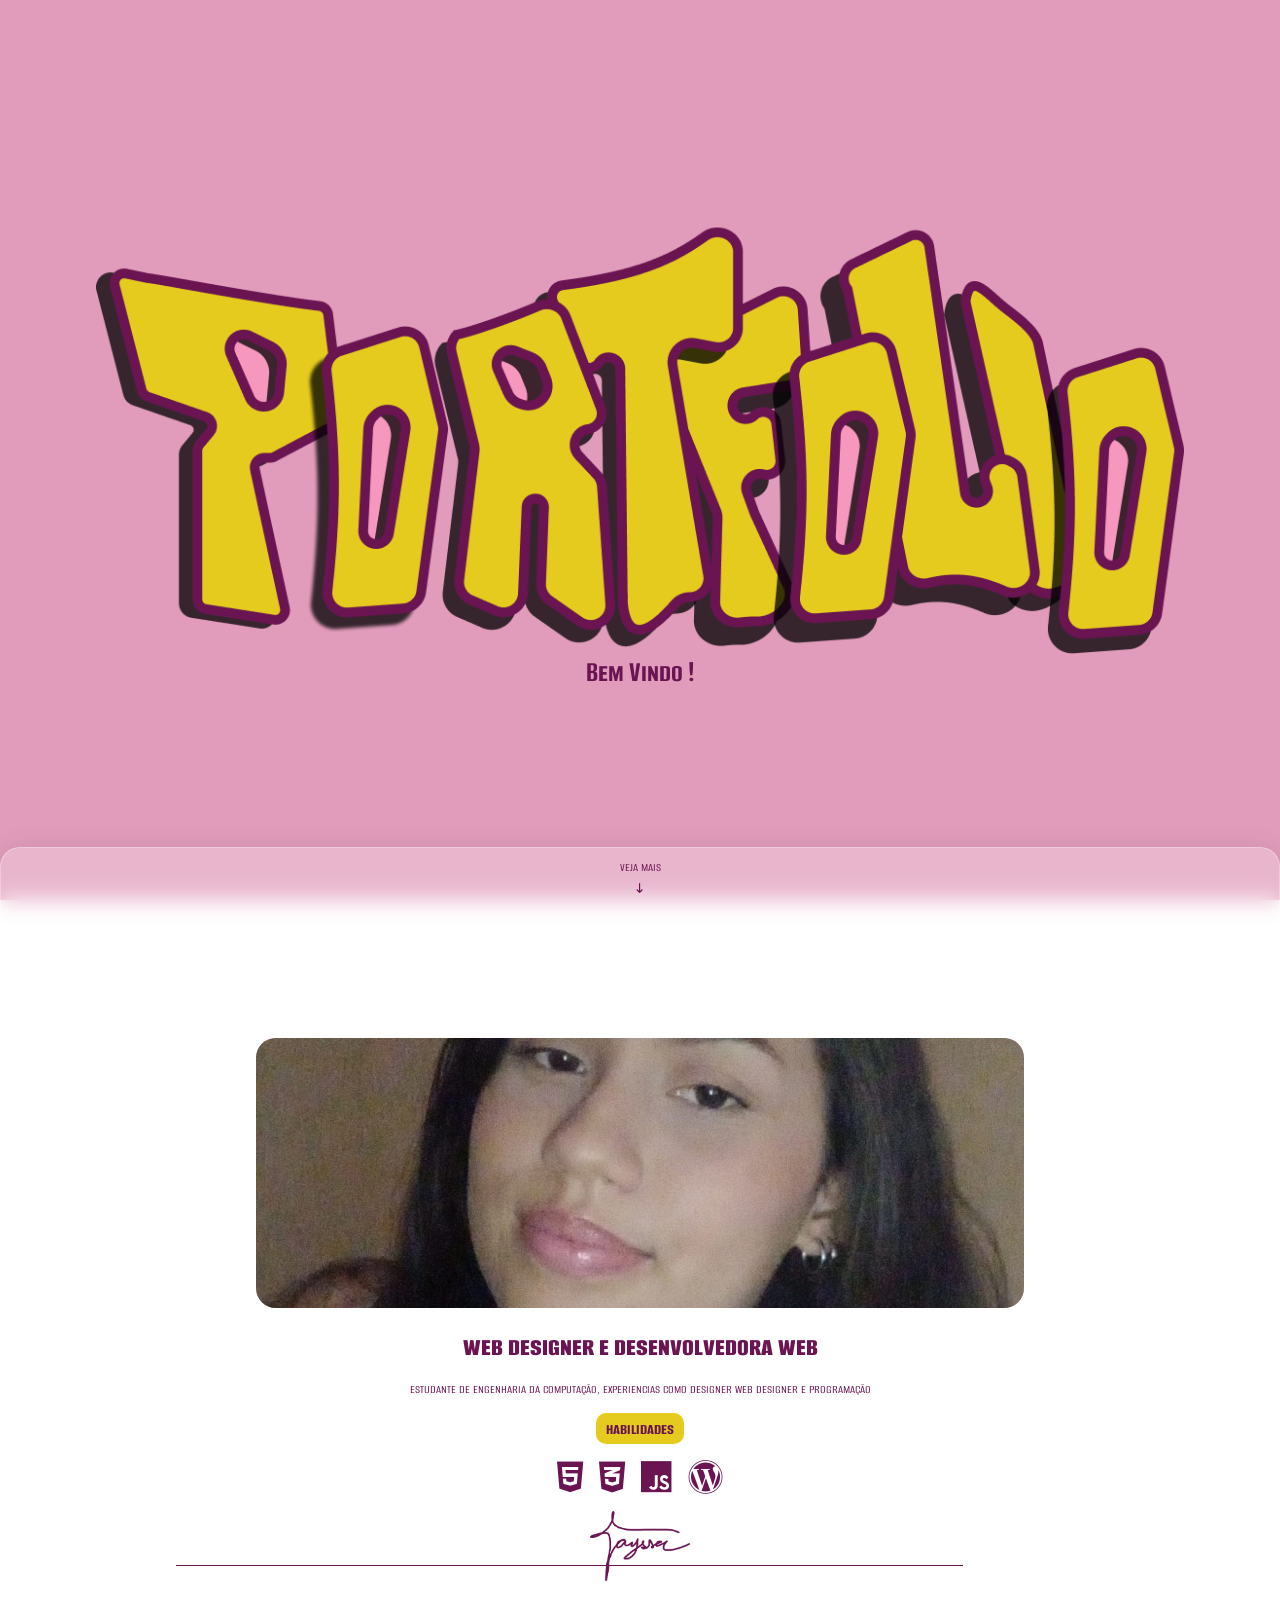
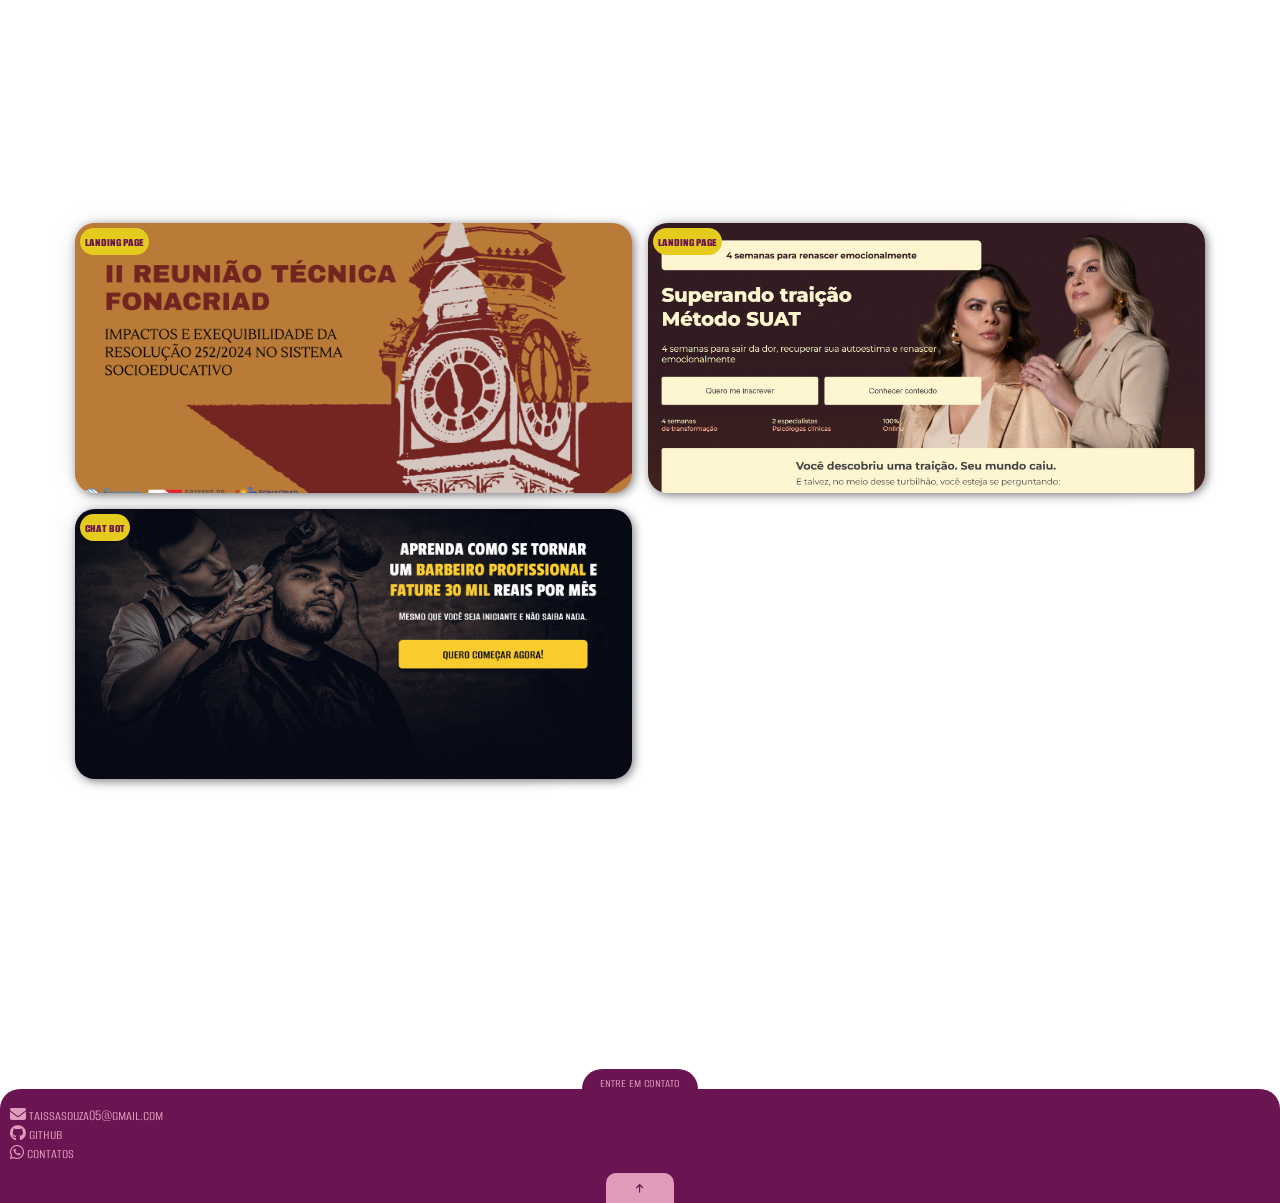
==== index.html @ 64b0a8cf "adicionei todo o código a pasta : portfolio-page tive problemas com o outro repositório, onde inicie" ====
<!DOCTYPE html>
<html lang="pt-br">

<head>
  <meta charset="UTF-8">
  <meta name="viewport" content="width=device-width, initial-scale=1.0">
  <title>Tayssa Portfolio</title>
  <link rel="preconnect" href="https://fonts.googleapis.com">
 <link rel="stylesheet" href="https://cdnjs.cloudflare.com/ajax/libs/font-awesome/6.7.2/css/all.min.css">
<link rel="preconnect" href="https://fonts.gstatic.com" crossorigin>
<link href="https://fonts.googleapis.com/css2?family=Alumni+Sans+SC:ital,wght@0,100..900;1,100..900&display=swap" rel="stylesheet">
  <link rel="stylesheet" href="css/style.css">
</head>

<body>
  <section id="heroSection">
    <div class="containerLetters">
      <img src="img/Component 15.png" alt="">
    
    </div>
    <h1>Bem Vindo !</h1>

  </section>
  <main>
    <div class="vejaMais-btn">
    <p>veja mais</p>
     <i class="fa-solid fa-arrow-down-long"></i>
    </div>
  <section id="aboutMe">
    <div class="card" >
      <div class="container-perfil">
        <div class="cracha-img">
          <img src="img/perfil.jpeg" alt="">
        </div>
      </div>

      <div class="descricao">
        <h3>web designer e desenvolvedora web</h3>
        <p>estudante de engenharia da computação, experiencias como designer web designer e programação</p>
        <h4>habilidades</h4>
        <div class="habilidades">
         <i class="fa-brands fa-html5"></i>
         <i class="fa-brands fa-css3-alt"></i>
         <i class="fa-brands fa-js"></i>
         <i class="fa-brands fa-wordpress"></i>

      </div>

      <div class="name">
        <img src="img/rubrica-wine-ver.png" alt="" style="width: 100px;">
          <div class="line"></div>
        </div>
      </div>
    </div>

  </section>
  <section id="projects">
    <div class="containerProjects">
      


    </div>

  </section>
  </main>
  <footer>
    <div class="contatos">
      <p>entre em contato</p>
    </div>
   
    <ul>
      <li> <i class="fa-solid fa-envelope"></i> taissasouza05@gmail.com</li>
      <li><i class="fa-brands fa-github"></i> github</li>
      <li><i class="fa-brands fa-whatsapp"></i> contatos</li>
    </ul>
   <div class="voltar">
    <i class="fa-solid fa-arrow-up"></i>
    
   </div>
  </footer>
 <script src="js/script.js"></script>
</body>

</html>
---- css/style.css ----
:root {
    /* cores */
    --backgroud-color: #23031A;
    --color-white: #D9D9D9;
    --color-pink: #E19CBB;
    --color-wine: #6A1452;
    --color-yellow: #E5CB1D;
    /* fonts */
    --font:Alumni Sans SC, sans-serif;
    /* font size */
    --title-cracha:30px;
    --titulos:18px;
    --text:14px;

    /* transition */
    --transition-: height .1s;

}

* {
    margin: 0;
    padding: 0;
}

body {
    font-family: Alumni Sans SC, sans-serif;
    font-optical-sizing: auto;
    font-style: normal;

}

h1 {
    color: var(--color-wine);
     font-size: var(--title-cracha);
    font-family: "Alumni Sans SC", sans-serif;
}
p{
    font-size: var(--text);
}
main {
    margin-top: -53px;
    height:auto;
    border-radius: 20px 20px 0 0;
    position: relative;
    z-index: 2;
    display: grid;
    justify-content: center;
    background: rgba(255, 255, 255, 0.26);
box-shadow: 0 4px 30px rgba(0, 0, 0, 0.1);
backdrop-filter: blur(11.2px);
-webkit-backdrop-filter: blur(11.2px);
border: 1px solid rgba(255, 255, 255, 0.3);
}


.vejaMais-btn {
    text-align: center;
    color: var(--color-wine);
    padding: 10px;
    text-decoration: none;
    background-color: transparent;
    border: none;
    display: grid;
    justify-content: center;
    text-align: center;
    gap: 0.5rem;

}

.vejaMais-btn i {
    font-size: 10px;
    animation: moverCard 1.5s ease-in-out infinite;

}

#heroSection {
    display: flex;
    flex-direction: column;
    align-items: center;
    justify-content: center;
    background-color: var(--color-pink);
    position: sticky;
    top: 0;
    z-index: 1;

    height: 100vh;
}

.containerLetters {
    display: flex;

}

.containerLetters img {
    width: 85vw;
}

.containerLetters img:hover {
    transform: scale(1.2);
    transition: .3s;
}

/* About me */
#aboutMe {
    align-items: center;
    display: grid;
    justify-content: center;
    position: relative;
    height: 100vh;
}

.card {
    position: relative;
    width: 80vw;
    min-height: 70vh;
    border-radius: 20px;
    margin: 0 auto;
    padding: 20px 10px;
    animation: moverCard 1.5s ease-in-out infinite;
    z-index: 3;
    background: rgba(255, 255, 255, 0.04);
    backdrop-filter: blur(3.2px);
    -webkit-backdrop-filter: blur(3.2px);

}

.cracha-img {
    width: 60vw;
    height: 30vh;
    background-color: var(--color-pink);
    margin: auto;
    border-radius: 20px;
}

.cracha-img img {
    width: 100%;
    height: 100%;
    object-fit: cover;
    border-radius: 20px;
}

.descricao {
    text-align: center;
    display: grid;
    gap: 1rem;
    padding: 20px;
}

.descricao h3
 {
    font-size: var(--title-cracha);
    color: var(--color-wine);
    font-weight: 800;
    
}
h4{
    background-color: var(--color-yellow);
    width: max-content;
    padding: 5px 10px;
    margin: 0 auto;
    color: var(--color-wine);
    border-radius: 10px;
    font-size: var(--titulos);

}

.descricao p {
    color: var(--color-wine);
}
.name{
    position: relative;
}
.line {
    margin: 0 auto;
    width: 80%;
    height: 1px;
    background-color: var(--color-wine);
    position: absolute;
    left: 28px;
    bottom: 20px;
}

.habilidades {
    display: flex;
    align-items: center;
    justify-content: center;
    gap: 1rem;
    

}

.habilidades i {
    font-size: 35px;
    color: var(--color-wine);


}

.habilidades i:hover {
    transform: scale(1.3);
    color: var(--color-pink);
    transition: .3s;
}

@keyframes moverCard {
    0% {
        transform: translateY(-5px);
    }

    50% {
        transform: translateY(5px);
    }

    100% {
        transform: translateY(-5px);
    }
}

/* card projects */
#projects{
    height:100vh;
}
.banner,
.descriptionProj {
    width: 35vw;
    height: 25vh;
    border-radius: 20px;

}


.banner {
    background-color: var(--color-pink);
    position: relative;
    z-index: 2;
    min-width: 43.5vw;
    height: 30vh;
    box-shadow: 2px 2px 10px rgba(0, 0, 0, 0.5);

}

.banner img {
    width: 100%;
    height: 100%;
    object-fit: cover;
    border-radius: 20px;

}

.category {
    background-color: var(--color-yellow);
    color: var(--color-wine);
    padding: .3rem;
    border-radius: 30px;
    text-align: center;
    position: absolute;
    top: 5px;
    left: 5px;
}

.category p {
    font-weight: 800;
}

.card-project {
    position: relative;
    border-radius: 40px;
    width: auto;
    margin: 0 auto;
    grid-row: span 1;

}


.descriptionProj {
    display: grid;
    gap: 2rem;
    position: absolute;
    overflow: hidden;
    z-index: 1;
    top: 0;
    background: transparent;
    transition: var(--transition-);
    padding: 1rem;
    color: var(--color-wine);
    border: 1px solid var(--color-pink);
    background: rgba(255, 255, 255, 0.04);
    border-radius: 20px;
    box-shadow: 0 4px 30px rgba(0, 0, 0, 0.1);
    backdrop-filter: blur(4.2px);
    -webkit-backdrop-filter: blur(4.2px);

}



.containerProjects {
    min-height: 70vh;
    display: grid;
    grid-template-columns: repeat(2, 1fr);
    grid-auto-rows: 30vh;
    gap: 1rem 1rem;
    justify-content: center;
    padding: 20px 0;
}

.text button {
    padding: 3px 15px;
    border-radius: 10px;
    border: none;
    background-color: var(--color-yellow);
    color: var(--color-wine);
    box-shadow: 0px 3px var(--color-wine);

}

.text p {
    max-height: 12vh;
    overflow-y: auto;
    margin: 10px 0;
}
.top{
    min-height: 25vh;
}
.margin {
    display: none;
    gap: 1rem;

}

.tecnologies {
    display: flex;
    gap: 0.5rem;
}

.tech {
    font-size: 10px;
    padding: 3px;
    border-radius: 5px;
    font-weight: 700;
    color:black
    ;

}

footer{
    background-color: var(--color-wine);
    position: absolute;
    height: auto;
    width: 100%;
    z-index: 3;
    border-radius: 20px 20px 0 0;
    margin-top: -15px;
}
.contatos{
    margin: 0 auto;
    text-align: center;
    color: var(--color-pink);
    background-color: var(--color-wine);
    padding: 5px 18px;
    margin-top: -20px;
    border-radius: 20px 20px 0 0;
    width: max-content;
}
footer ul{
    padding: 10px;
    color: var(--color-pink);
    

}
.voltar{
    text-align: center;
    color: #E19CBB;
    background-color: var(--color-pink);
    color: var(--color-wine);
    width: max-content;
    margin: 0 auto;
    padding: 5px 10px;
    border-radius: 10px 10px 0 0 ;
}
.voltar:hover{
    background-color: var(--color-yellow);
}
.voltar i{
    font-size: 10px;
    padding: 5px 20px;
}
/* 480px // Extra small screen
768px // Small screen
992px // Medium screen
1200px // Large screen
1600px // Extra Large screen
1900px // Extra Large screen */

@media(max-width:480px){
    main{
        margin-top: -55px;
    }
    .descriptionProj{
        gap: 2rem;
    }
    .descricao{
        gap: 1.5rem;
    }

}
@media(max-width:768px){
    .banner{
        width: 40vw;
    }
    .descriptionProj{
      
    }
}
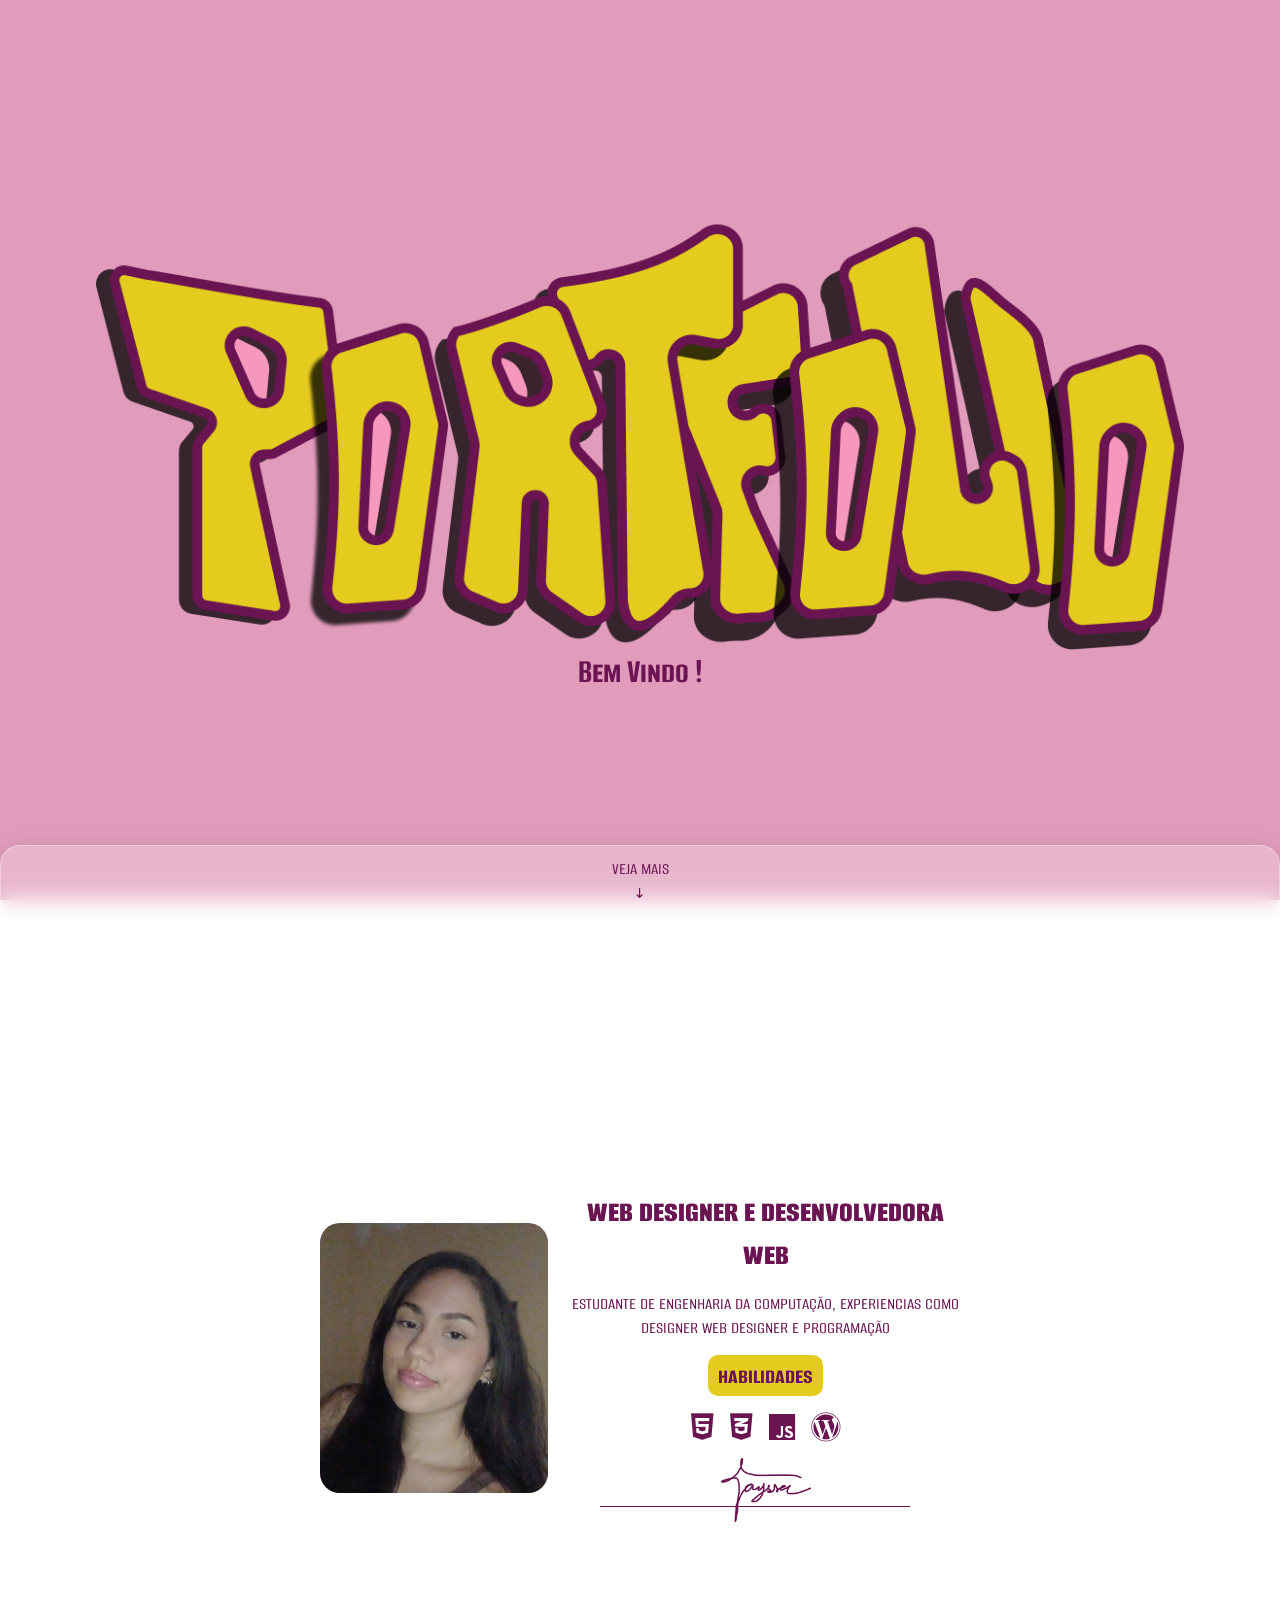
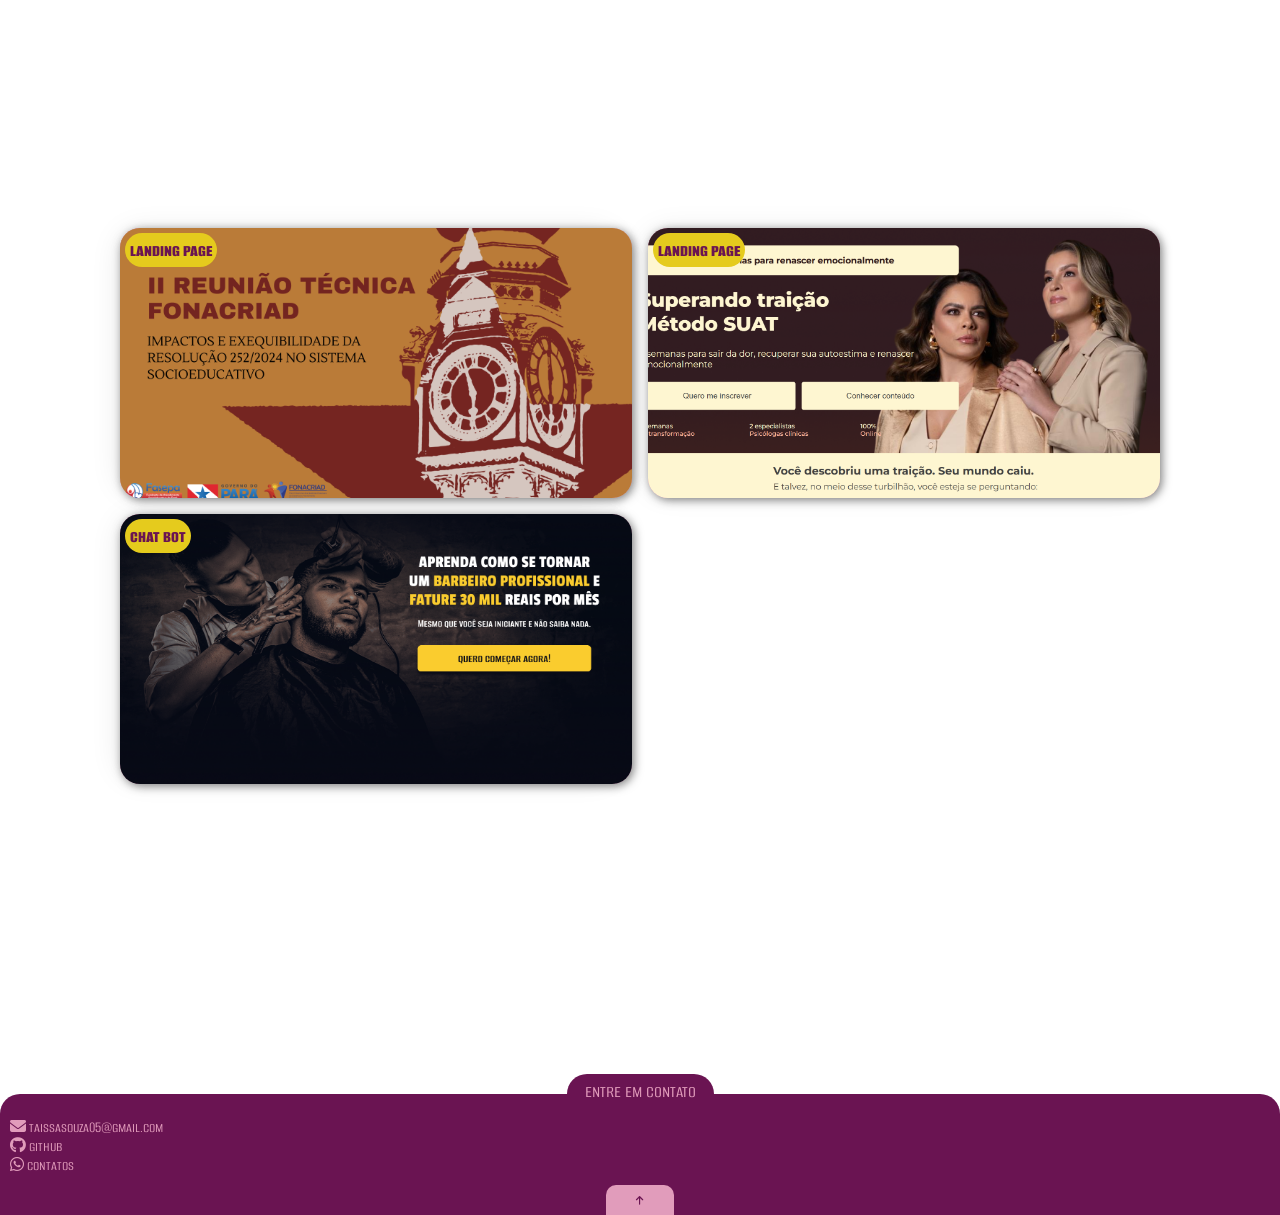
==== commit 9af5a9bd: "adicionei o media queries" ====
--- a/index.html
+++ b/index.html
@@ -47,7 +47,7 @@
       </div>
 
       <div class="name">
-        <img src="img/rubrica-wine-ver.png" alt="" style="width: 100px;">
+        <img src="img/rubrica-wine-ver.png" alt="" >
           <div class="line"></div>
         </div>
       </div>
--- a/css/style.css
+++ b/css/style.css
@@ -34,6 +34,19 @@
      font-size: var(--title-cracha);
     font-family: "Alumni Sans SC", sans-serif;
 }
+h4{
+    background-color: var(--color-yellow);
+    width: max-content;
+    padding: 5px 10px;
+    margin: 0 auto;
+    color: var(--color-wine);
+    border-radius: 10px;
+    font-size: var(--titulos);
+
+}
+h3{
+    font-size: var(--titulos);
+}
 p{
     font-size: var(--text);
 }
@@ -110,6 +123,8 @@
 }
 
 .card {
+    display: flex;
+    flex-direction:column;
     position: relative;
     width: 80vw;
     min-height: 70vh;
@@ -142,6 +157,7 @@
 .descricao {
     text-align: center;
     display: grid;
+    justify-content: center;
     gap: 1rem;
     padding: 20px;
 }
@@ -153,16 +169,7 @@
     font-weight: 800;
     
 }
-h4{
-    background-color: var(--color-yellow);
-    width: max-content;
-    padding: 5px 10px;
-    margin: 0 auto;
-    color: var(--color-wine);
-    border-radius: 10px;
-    font-size: var(--titulos);
-
-}
+
 
 .descricao p {
     color: var(--color-wine);
@@ -245,6 +252,9 @@
     object-fit: cover;
     border-radius: 20px;
 
+}
+.name img{
+        width: 90px;
 }
 
 .category {
@@ -338,8 +348,9 @@
     padding: 3px;
     border-radius: 5px;
     font-weight: 700;
-    color:black
-    ;
+    color:black;
+    height: max-content;
+    align-items: center;
 
 }
 
@@ -392,23 +403,129 @@
 1600px // Extra Large screen
 1900px // Extra Large screen */
 
-@media(max-width:480px){
-    main{
-        margin-top: -55px;
-    }
-    .descriptionProj{
-        gap: 2rem;
-    }
+@media (min-width: 1200px) {
+    :root{
+        --title-cracha:48px;
+        --titulos:26px;
+        --text:20px;
+    }
+     .banner{
+        min-width: 35vw;
+    } 
     .descricao{
         gap: 1.5rem;
     }
-
-}
-@media(max-width:768px){
+    .habilidades i{
+        font-size: 50px;
+    }
+     .descriptionProj{
+        gap:3rem;
+        width: 90%;
+        gap:5rem;
+    }
+    .card{
+        width: 85%;
+    }
+    .cracha-img{
+        width: 60%;
+        height: 35vh;
+    }
+
+
+}
+
+
+@media(min-width: 992px) { 
+    :root{
+        --title-cracha:42px;
+        --titulos:24px;
+        --text:19px;
+    }
+   
+    .cracha-img{
+        width: 60%;
+        height: 35vh;
+    }
+     .banner{
+        min-width: 35vw;
+    }
+     .descriptionProj{
+
+        width: 88%;
+    }
+
+}
+
+@media (min-width:768px){
+    :root{
+        --title-cracha:35px;
+        --titulos:25px;
+        --text:20px;
+    }
+    main{
+        margin-top:-62px;
+    }
+
+     .descriptionProj{
+        gap:3.5rem;
+        width: 90%;
+    
+    }
+     .card{
+        flex-direction: row;
+        min-height: max-content;
+        gap: 1.5rem;
+        justify-content: center;
+        align-items: center;
+        
+    }
+    .name img{
+        width: 50px;
+
+    }
+    .cracha-img{
+       width: 100%;
+        height: 30vh;
+        margin: 0;
+
+    }
+    .habilidades i{
+        font-size: 45px;
+    }
+    .descricao{
+        gap: 1.5rem;
+        width: 50%;
+
+        padding: 0;
+        
+       
+    }
     .banner{
-        width: 40vw;
-    }
-    .descriptionProj{
-      
-    }
-}+        min-width: 37vw;
+    }
+    .name img{
+        width: 90px;
+    }
+
+}
+
+
+@media (min-width:480px){
+    
+    .habilidades i{
+        font-size: 30px;
+    }
+    main{
+        margin-top:-55px;
+    }
+    .banner{
+        min-width: 40vw;
+        
+    }
+
+    .descricao{
+        gap:1rem;
+    }
+
+}
+
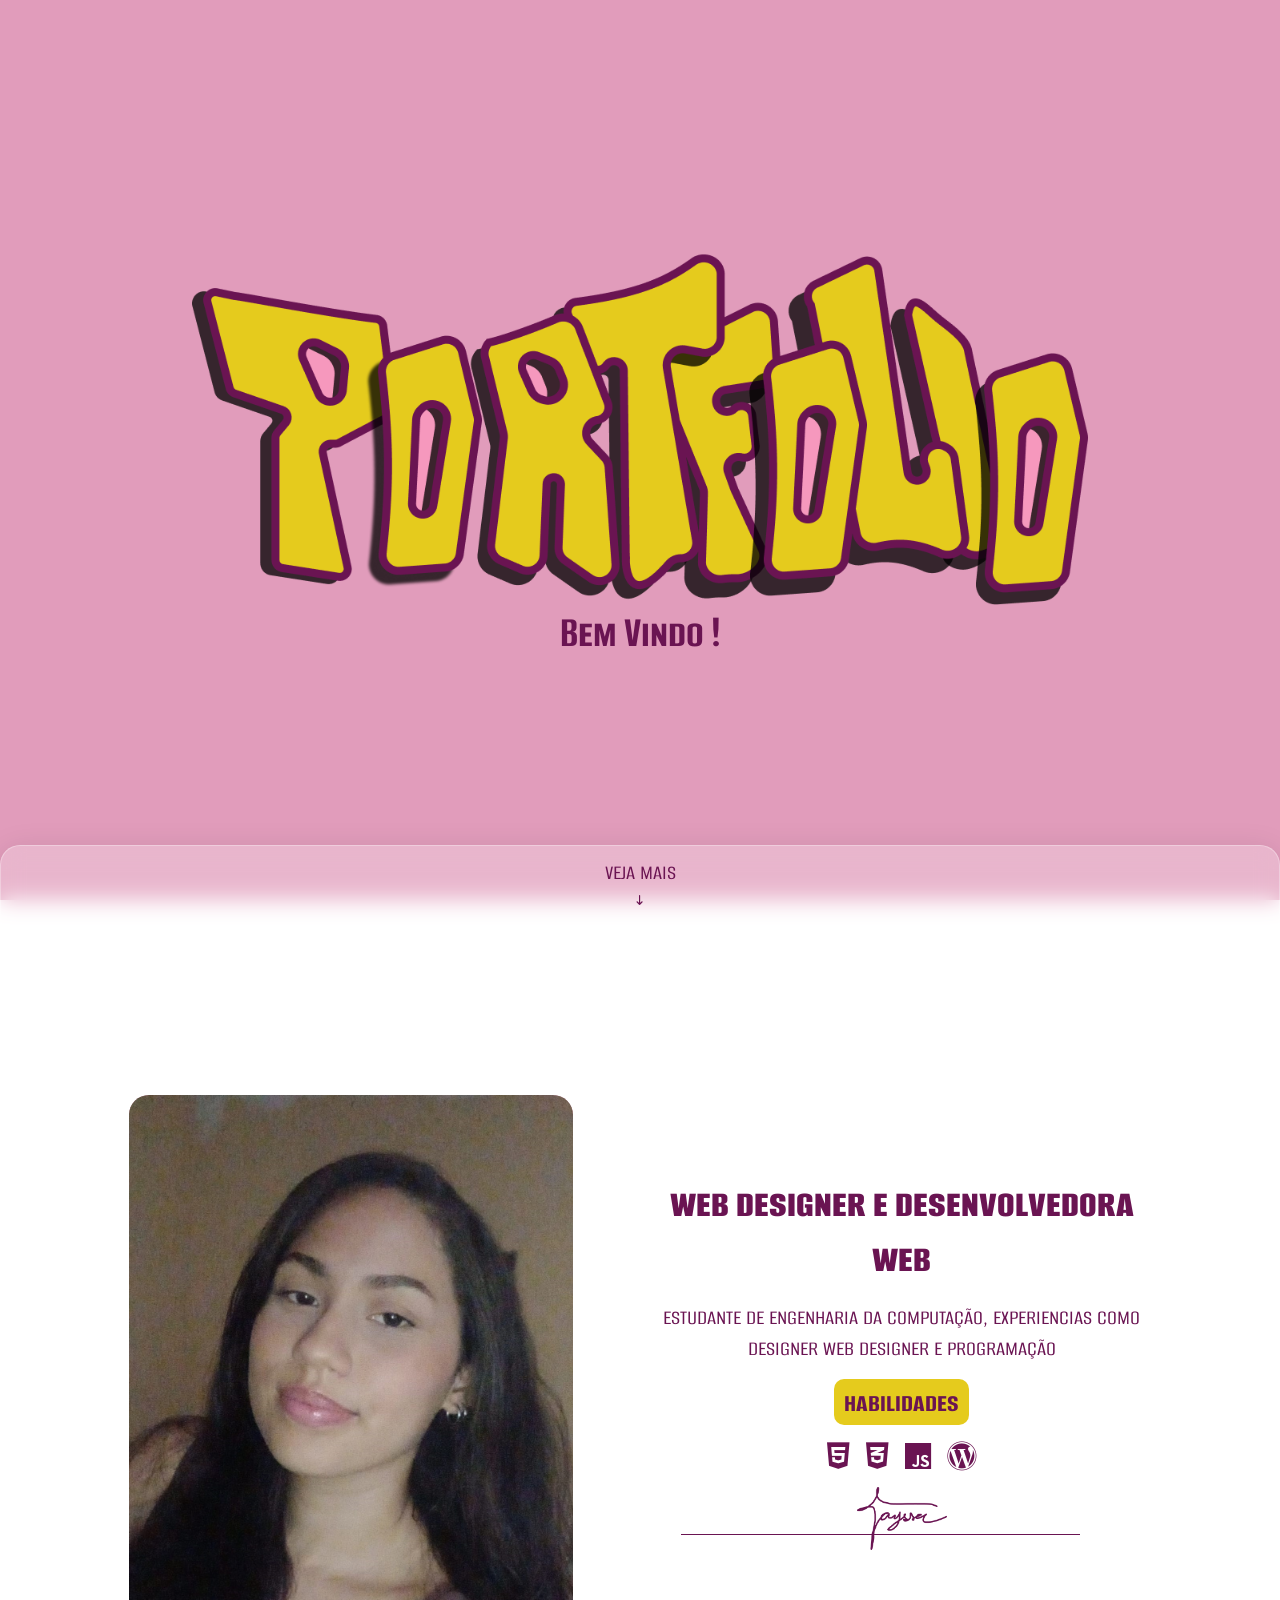
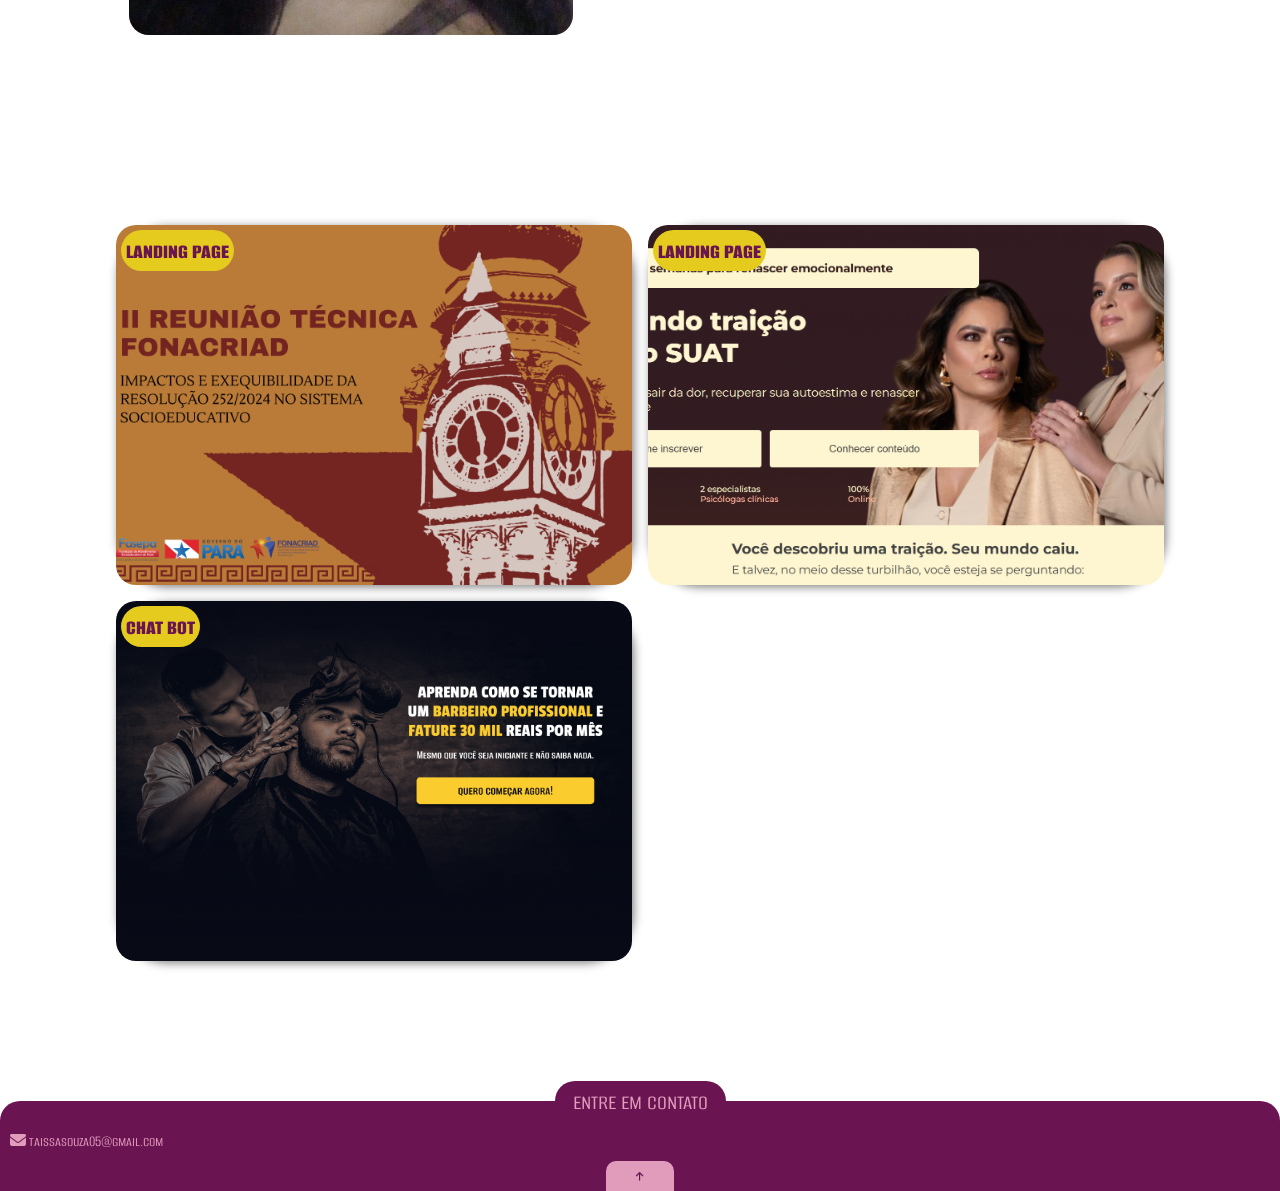
==== commit 00a56163: "pequenos ajustes" ====
--- a/index.html
+++ b/index.html
@@ -70,8 +70,7 @@
    
     <ul>
       <li> <i class="fa-solid fa-envelope"></i> taissasouza05@gmail.com</li>
-      <li><i class="fa-brands fa-github"></i> github</li>
-      <li><i class="fa-brands fa-whatsapp"></i> contatos</li>
+      
     </ul>
    <div class="voltar">
     <i class="fa-solid fa-arrow-up"></i>
--- a/css/style.css
+++ b/css/style.css
@@ -6,14 +6,14 @@
     --color-wine: #6A1452;
     --color-yellow: #E5CB1D;
     /* fonts */
-    --font:Alumni Sans SC, sans-serif;
+    --font: Alumni Sans SC, sans-serif;
     /* font size */
-    --title-cracha:30px;
-    --titulos:18px;
-    --text:14px;
+    --title-cracha: 30px;
+    --titulos: 18px;
+    --text: 14px;
 
     /* transition */
-    --transition-: height .1s;
+    --transition-: height 2s;
 
 }
 
@@ -31,10 +31,11 @@
 
 h1 {
     color: var(--color-wine);
-     font-size: var(--title-cracha);
+    font-size: var(--title-cracha);
     font-family: "Alumni Sans SC", sans-serif;
 }
-h4{
+
+h4 {
     background-color: var(--color-yellow);
     width: max-content;
     padding: 5px 10px;
@@ -44,25 +45,28 @@
     font-size: var(--titulos);
 
 }
-h3{
+
+h3 {
     font-size: var(--titulos);
 }
-p{
+
+p {
     font-size: var(--text);
 }
+
 main {
     margin-top: -53px;
-    height:auto;
+    height: auto;
     border-radius: 20px 20px 0 0;
     position: relative;
     z-index: 2;
     display: grid;
     justify-content: center;
     background: rgba(255, 255, 255, 0.26);
-box-shadow: 0 4px 30px rgba(0, 0, 0, 0.1);
-backdrop-filter: blur(11.2px);
--webkit-backdrop-filter: blur(11.2px);
-border: 1px solid rgba(255, 255, 255, 0.3);
+    box-shadow: 0 4px 30px rgba(0, 0, 0, 0.1);
+    backdrop-filter: blur(11.2px);
+    -webkit-backdrop-filter: blur(11.2px);
+    border: 1px solid rgba(255, 255, 255, 0.3);
 }
 
 
@@ -82,7 +86,7 @@
 
 .vejaMais-btn i {
     font-size: 10px;
-    animation: moverCard 1.5s ease-in-out infinite;
+    animation: moverCard 1s ease-in-out infinite;
 
 }
 
@@ -124,10 +128,11 @@
 
 .card {
     display: flex;
-    flex-direction:column;
+    flex-direction: column;
     position: relative;
     width: 80vw;
     min-height: 70vh;
+    gap: 1rem;
     border-radius: 20px;
     margin: 0 auto;
     padding: 20px 10px;
@@ -162,21 +167,22 @@
     padding: 20px;
 }
 
-.descricao h3
- {
+.descricao h3 {
     font-size: var(--title-cracha);
     color: var(--color-wine);
     font-weight: 800;
-    
+
 }
 
 
 .descricao p {
     color: var(--color-wine);
 }
-.name{
+
+.name {
     position: relative;
 }
+
 .line {
     margin: 0 auto;
     width: 80%;
@@ -192,7 +198,7 @@
     align-items: center;
     justify-content: center;
     gap: 1rem;
-    
+
 
 }
 
@@ -224,12 +230,13 @@
 }
 
 /* card projects */
-#projects{
-    height:100vh;
-}
+#projects {
+    min-height: 100vh;
+}
+
 .banner,
 .descriptionProj {
-    width: 35vw;
+    width: 100%;
     height: 25vh;
     border-radius: 20px;
 
@@ -240,8 +247,6 @@
     background-color: var(--color-pink);
     position: relative;
     z-index: 2;
-    min-width: 43.5vw;
-    height: 30vh;
     box-shadow: 2px 2px 10px rgba(0, 0, 0, 0.5);
 
 }
@@ -253,8 +258,9 @@
     border-radius: 20px;
 
 }
-.name img{
-        width: 90px;
+
+.name img {
+    width: 85px;
 }
 
 .category {
@@ -275,26 +281,11 @@
 .card-project {
     position: relative;
     border-radius: 40px;
-    width: auto;
-    margin: 0 auto;
     grid-row: span 1;
-
-}
-
-
-.descriptionProj {
-    display: grid;
-    gap: 2rem;
-    position: absolute;
-    overflow: hidden;
-    z-index: 1;
-    top: 0;
-    background: transparent;
     transition: var(--transition-);
-    padding: 1rem;
-    color: var(--color-wine);
-    border: 1px solid var(--color-pink);
-    background: rgba(255, 255, 255, 0.04);
+    height: 0;
+    color: var(--color-wine);
+    /* background: rgba(255, 255, 255, 0.04); */
     border-radius: 20px;
     box-shadow: 0 4px 30px rgba(0, 0, 0, 0.1);
     backdrop-filter: blur(4.2px);
@@ -303,24 +294,47 @@
 }
 
 
+.descriptionProj {
+    margin-top: -15px;
+    width: 100%;
+    height: 0;
+    overflow: hidden;
+    background: transparent;
+    transition: var(--transition-);
+    color: var(--color-wine);
+    border-radius: 5px 5px 20px 20px;
+    background: rgba(250, 204, 225, 0.51);
+    box-shadow: 0 4px 30px rgba(0, 0, 0, 0.1);
+    backdrop-filter: blur(10.3px);
+    -webkit-backdrop-filter: blur(10.3px);
+    
+
+
+
+}
 
 .containerProjects {
+
     min-height: 70vh;
     display: grid;
     grid-template-columns: repeat(2, 1fr);
-    grid-auto-rows: 30vh;
-    gap: 1rem 1rem;
-    justify-content: center;
-    padding: 20px 0;
+    grid-auto-rows: 25vh;
+    gap: 0.5rem;
+    justify-content: center;
+    padding: 10px;
 }
 
 .text button {
     padding: 3px 15px;
     border-radius: 10px;
     border: none;
+    background-color: var(--color-pink);
+    color: var(--color-wine);
+    box-shadow: 0px 3px var(--color-wine);
+
+}
+.text button:hover{
     background-color: var(--color-yellow);
-    color: var(--color-wine);
-    box-shadow: 0px 3px var(--color-wine);
 
 }
 
@@ -329,32 +343,38 @@
     overflow-y: auto;
     margin: 10px 0;
 }
-.top{
-    min-height: 25vh;
-}
+
+.top {
+    min-height: 200px;
+}
+
 .margin {
+    gap: 1rem;
+    padding: 10px;
     display: none;
-    gap: 1rem;
+    min-width: 100%;
+    margin-top: 10px;
 
 }
 
 .tecnologies {
     display: flex;
     gap: 0.5rem;
+    height: auto;
 }
 
 .tech {
     font-size: 10px;
     padding: 3px;
     border-radius: 5px;
-    font-weight: 700;
-    color:black;
+    font-weight: 500;
+    color: black;
     height: max-content;
     align-items: center;
 
 }
 
-footer{
+footer {
     background-color: var(--color-wine);
     position: absolute;
     height: auto;
@@ -363,7 +383,8 @@
     border-radius: 20px 20px 0 0;
     margin-top: -15px;
 }
-.contatos{
+
+.contatos {
     margin: 0 auto;
     text-align: center;
     color: var(--color-pink);
@@ -373,13 +394,15 @@
     border-radius: 20px 20px 0 0;
     width: max-content;
 }
-footer ul{
+
+footer ul {
     padding: 10px;
     color: var(--color-pink);
-    
-
-}
-.voltar{
+
+
+}
+
+.voltar {
     text-align: center;
     color: #E19CBB;
     background-color: var(--color-pink);
@@ -387,15 +410,18 @@
     width: max-content;
     margin: 0 auto;
     padding: 5px 10px;
-    border-radius: 10px 10px 0 0 ;
-}
-.voltar:hover{
+    border-radius: 10px 10px 0 0;
+}
+
+.voltar:hover {
     background-color: var(--color-yellow);
 }
-.voltar i{
+
+.voltar i {
     font-size: 10px;
     padding: 5px 20px;
 }
+
 /* 480px // Extra small screen
 768px // Small screen
 992px // Medium screen
@@ -403,30 +429,32 @@
 1600px // Extra Large screen
 1900px // Extra Large screen */
 
+
 @media (min-width: 1200px) {
-    :root{
-        --title-cracha:48px;
-        --titulos:26px;
-        --text:20px;
-    }
-     .banner{
+    :root {
+        --title-cracha: 48px;
+        --titulos: 26px;
+        --text: 20px;
+    }
+
+    .banner {
         min-width: 35vw;
-    } 
-    .descricao{
+    }
+
+    .descricao {
         gap: 1.5rem;
     }
-    .habilidades i{
+
+    .habilidades i {
         font-size: 50px;
     }
-     .descriptionProj{
-        gap:3rem;
-        width: 90%;
-        gap:5rem;
-    }
-    .card{
+
+
+    .card {
         width: 85%;
     }
-    .cracha-img{
+
+    .cracha-img {
         width: 60%;
         height: 35vh;
     }
@@ -435,97 +463,137 @@
 }
 
 
-@media(min-width: 992px) { 
-    :root{
-        --title-cracha:42px;
-        --titulos:24px;
-        --text:19px;
-    }
-   
-    .cracha-img{
+@media(min-width: 992px) {
+    :root {
+        --title-cracha: 42px;
+        --titulos: 24px;
+        --text: 19px;
+    }
+
+    .cracha-img {
         width: 60%;
         height: 35vh;
     }
-     .banner{
+
+    .banner {
         min-width: 35vw;
     }
-     .descriptionProj{
-
-        width: 88%;
-    }
-
-}
-
-@media (min-width:768px){
-    :root{
-        --title-cracha:35px;
-        --titulos:25px;
-        --text:20px;
-    }
-    main{
-        margin-top:-62px;
-    }
-
-     .descriptionProj{
-        gap:3.5rem;
-        width: 90%;
+
+}
+
+@media (min-width:768px) {
+    :root {
+        --title-cracha: 40px;
+        --titulos: 28px;
+        --text: 25px;
+    }
+
+    main {
+        margin-top: -62px;
+    }
+    #aboutMe{
+        height:50vh;
+    }
+    .containerProjects{
+        width: 82%;
+        margin:0 auto;
+        gap: 1rem;
+    }
+
     
-    }
-     .card{
+
+
+    .card {
         flex-direction: row;
         min-height: max-content;
-        gap: 1.5rem;
+    
         justify-content: center;
         align-items: center;
-        
-    }
-    .name img{
+
+    }
+
+    .name img {
         width: 50px;
 
     }
-    .cracha-img{
-       width: 100%;
+
+    .cracha-img {
+        width: 100%;
         height: 30vh;
         margin: 0;
 
     }
-    .habilidades i{
+
+    .habilidades i {
         font-size: 45px;
     }
-    .descricao{
+
+    .descricao {
         gap: 1.5rem;
         width: 50%;
 
         padding: 0;
-        
-       
+
+
+    }
+
+    .name img {
+        width: 90px;
+    }
+
+}
+
+
+@media (min-width:480px) {
+
+    .habilidades i {
+        font-size: 30px;
+    }
+
+    main {
+        margin-top: -55px;
+    }
+
+    .descricao {
+        gap: 1rem;
+    }
+
+}
+@media(orientation: landscape){
+
+     :root {
+        --title-cracha: 45px;
+        --titulos: 30px;
+        --text: 25px;
+    }
+    #aboutMe{
+        height:100vh;
+    }
+    .containerLetters img{
+        width: 80%;
+    }
+    .containerLetters{
+        justify-content: center;
+    }
+    .card{
+        width: 80%;
+        gap: 5rem;
+      
+    }
+    .descricao{
+        width: 50%;
+    }
+    .cracha-img{
+        width: 100%;
+        height: 60vh;
     }
     .banner{
-        min-width: 37vw;
-    }
-    .name img{
-        width: 90px;
-    }
-
-}
-
-
-@media (min-width:480px){
-    
-    .habilidades i{
-        font-size: 30px;
-    }
-    main{
-        margin-top:-55px;
-    }
-    .banner{
-        min-width: 40vw;
-        
-    }
-
-    .descricao{
-        gap:1rem;
-    }
-
-}
-
+        height: 40vh;
+        border-radius: 50px;
+    }
+    .containerProjects{
+        grid-auto-rows: 40vh;
+    }
+   
+   
+}
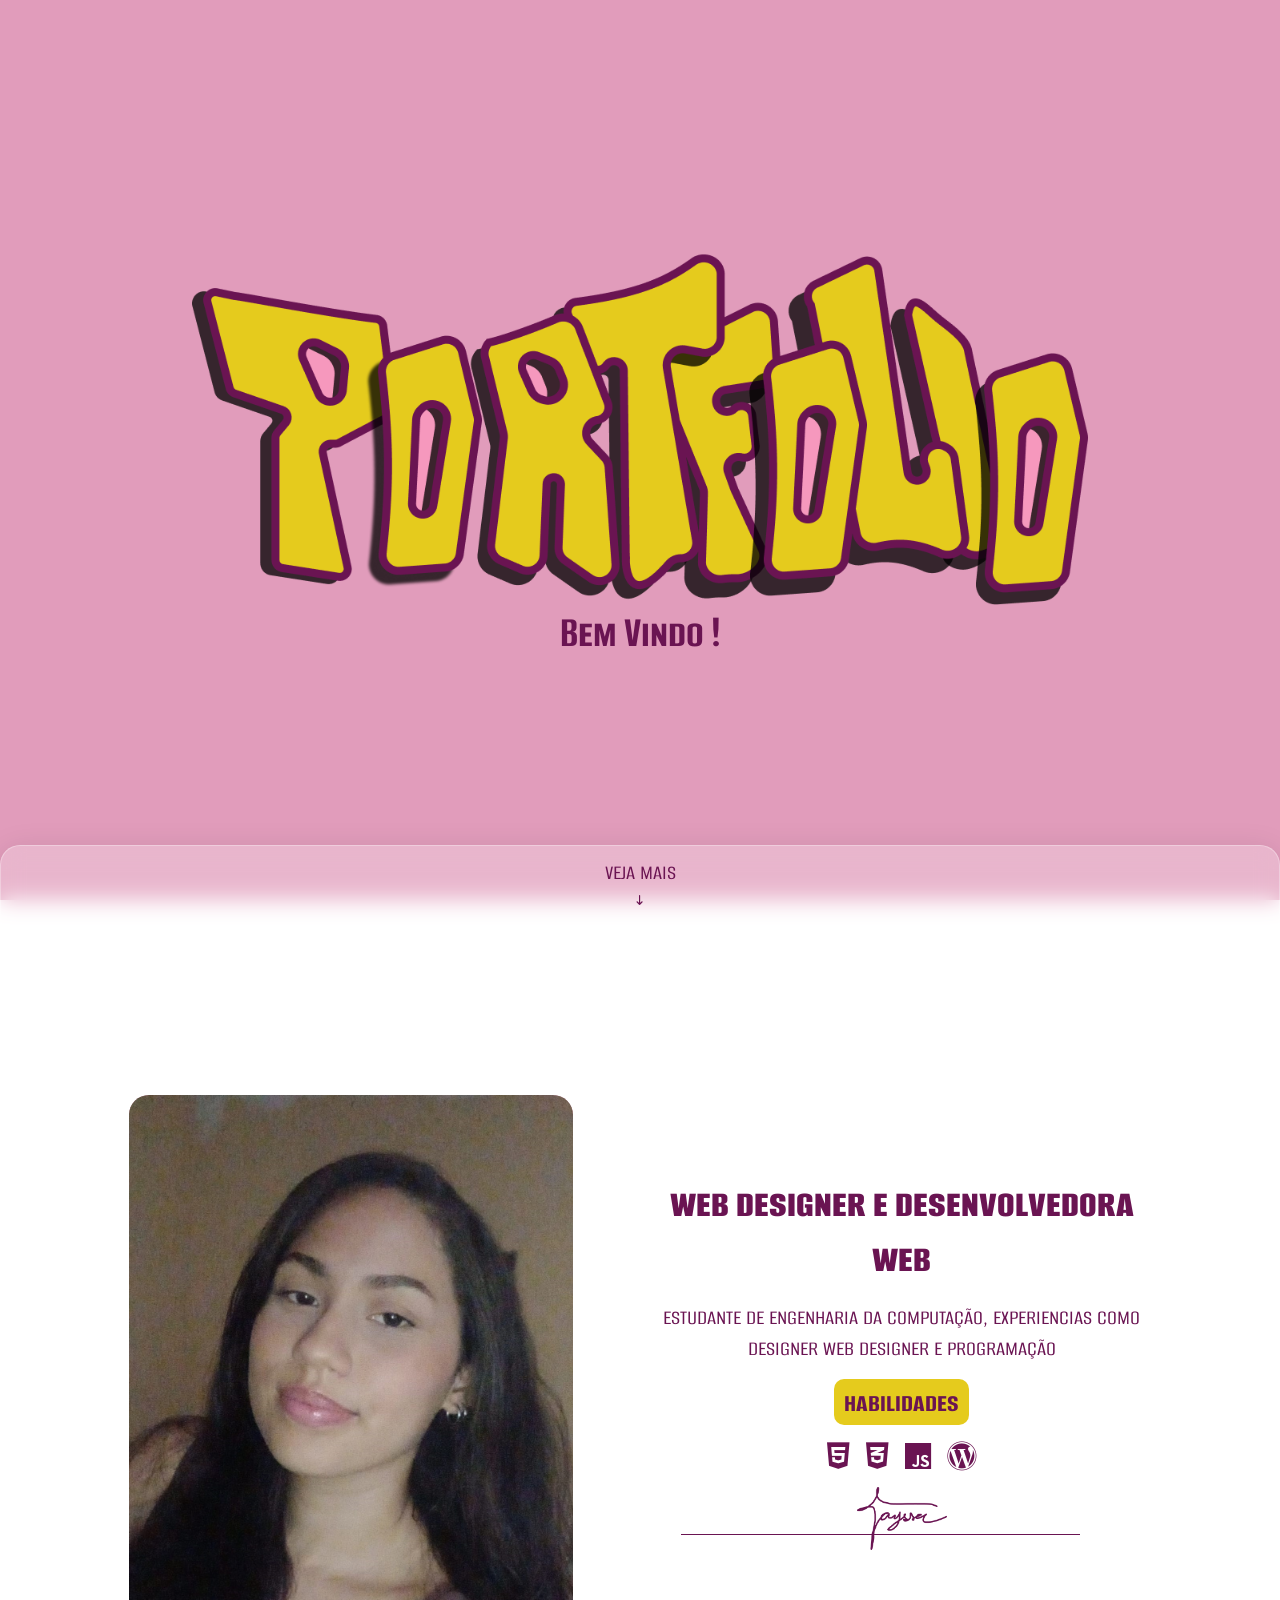
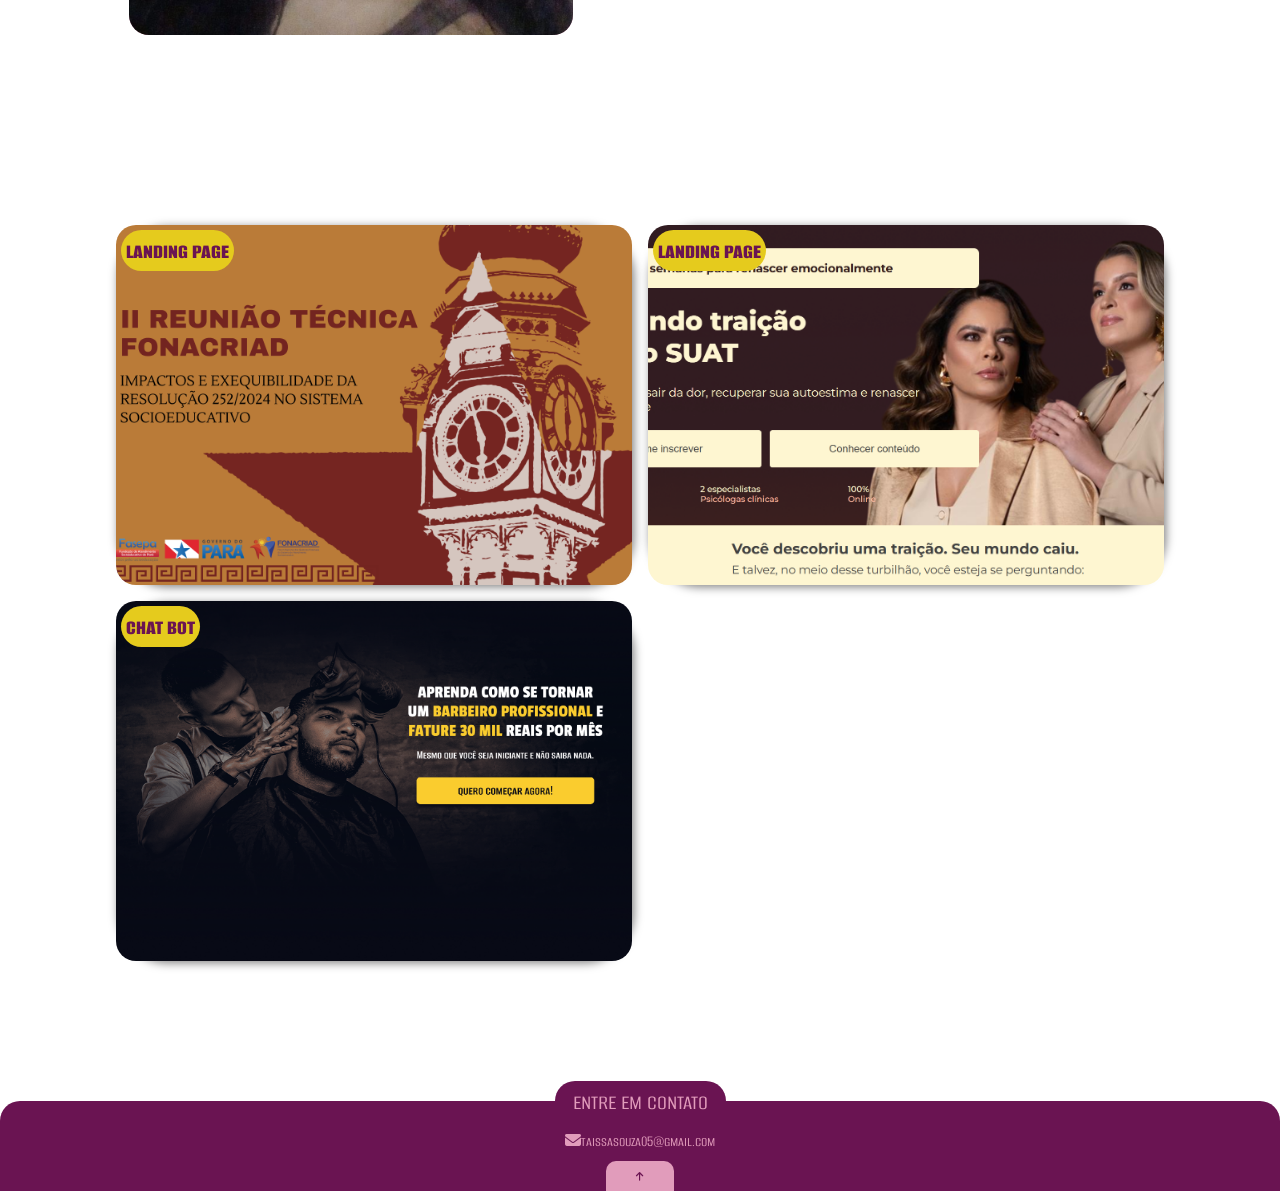
==== commit 75c847c0: "adicionei descrições aos projetos" ====
--- a/index.html
+++ b/index.html
@@ -69,7 +69,7 @@
     </div>
    
     <ul>
-      <li> <i class="fa-solid fa-envelope"></i> taissasouza05@gmail.com</li>
+      <li> <i class="fa-solid fa-envelope"></i>taissasouza05@gmail.com</li>
       
     </ul>
    <div class="voltar">
--- a/css/style.css
+++ b/css/style.css
@@ -314,7 +314,8 @@
 }
 
 .containerProjects {
-
+    margin: 0 auto;
+    width: 85%;
     min-height: 70vh;
     display: grid;
     grid-template-columns: repeat(2, 1fr);
@@ -340,8 +341,10 @@
 
 .text p {
     max-height: 12vh;
+    max-width: 90%;
     overflow-y: auto;
     margin: 10px 0;
+    
 }
 
 .top {
@@ -368,7 +371,7 @@
     padding: 3px;
     border-radius: 5px;
     font-weight: 500;
-    color: black;
+    color: white;
     height: max-content;
     align-items: center;
 
@@ -382,6 +385,7 @@
     z-index: 3;
     border-radius: 20px 20px 0 0;
     margin-top: -15px;
+    text-align: center;
 }
 
 .contatos {
@@ -393,6 +397,7 @@
     margin-top: -20px;
     border-radius: 20px 20px 0 0;
     width: max-content;
+
 }
 
 footer ul {
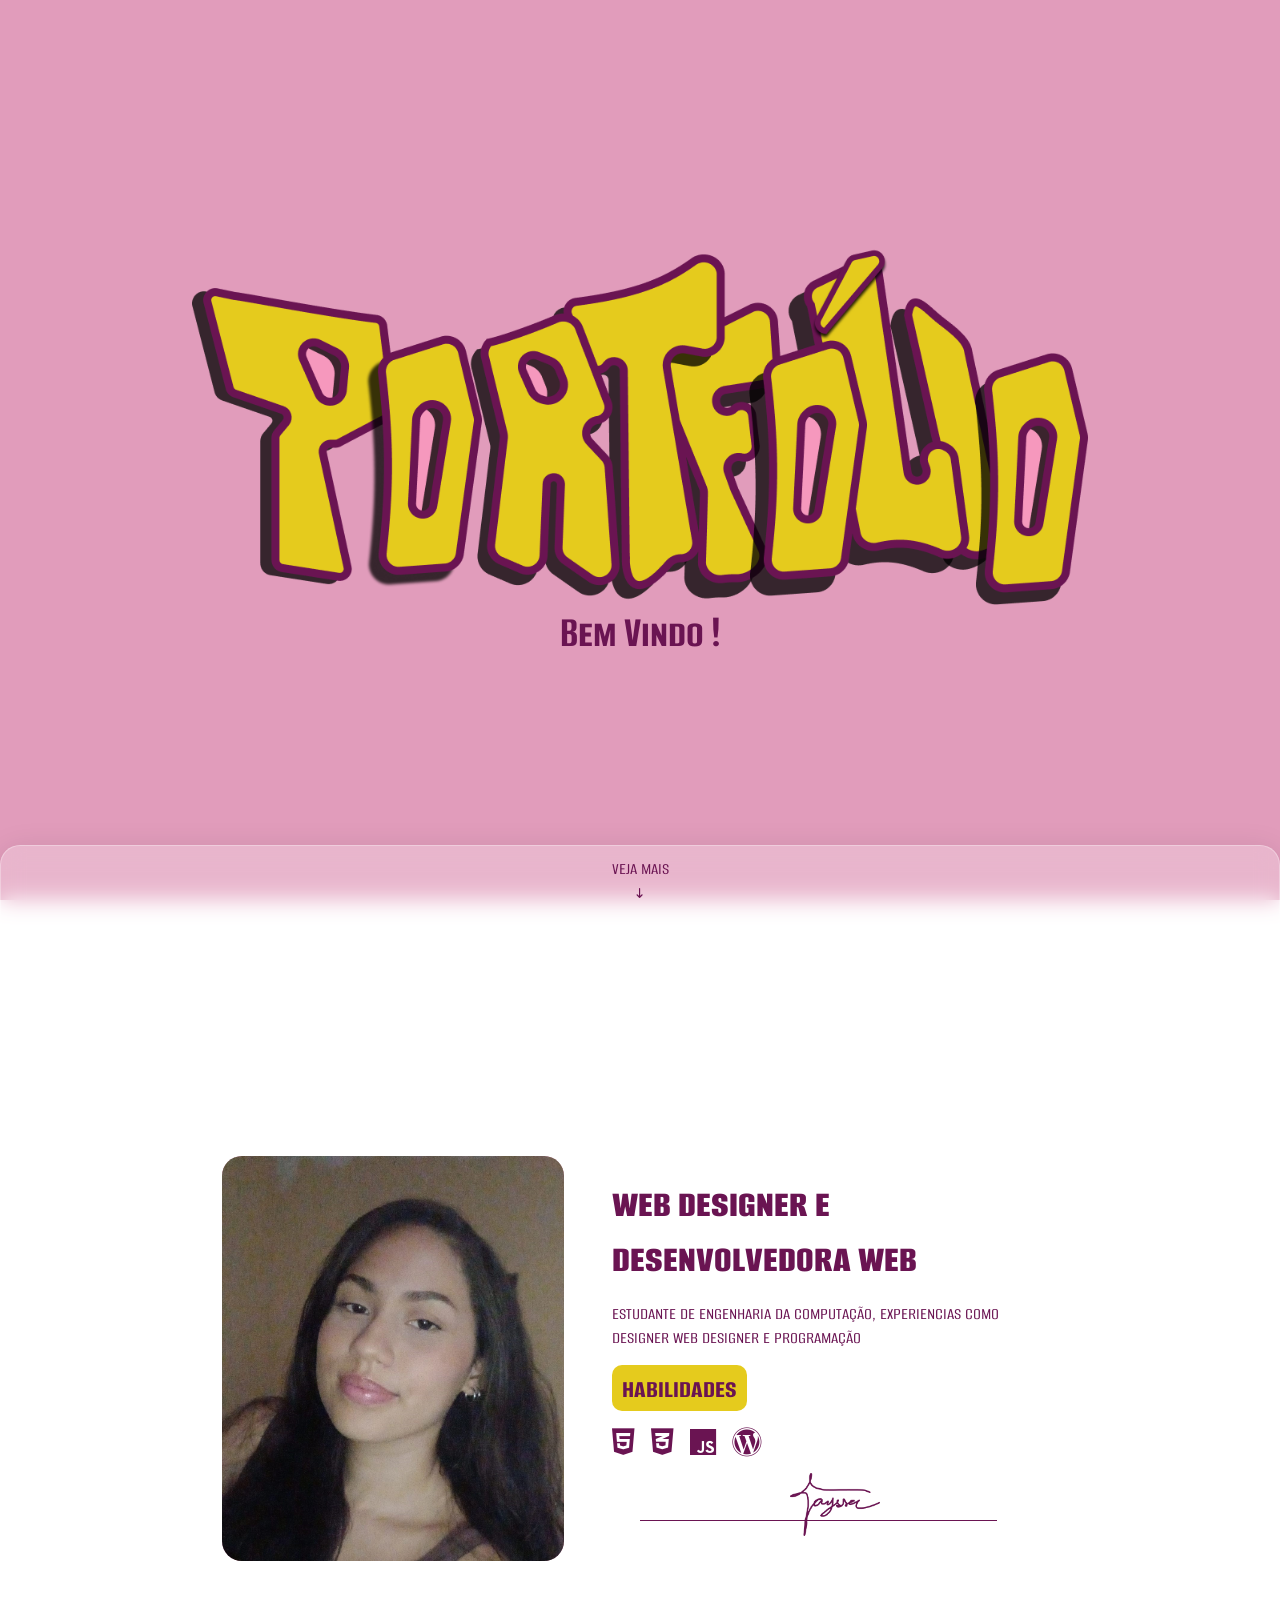
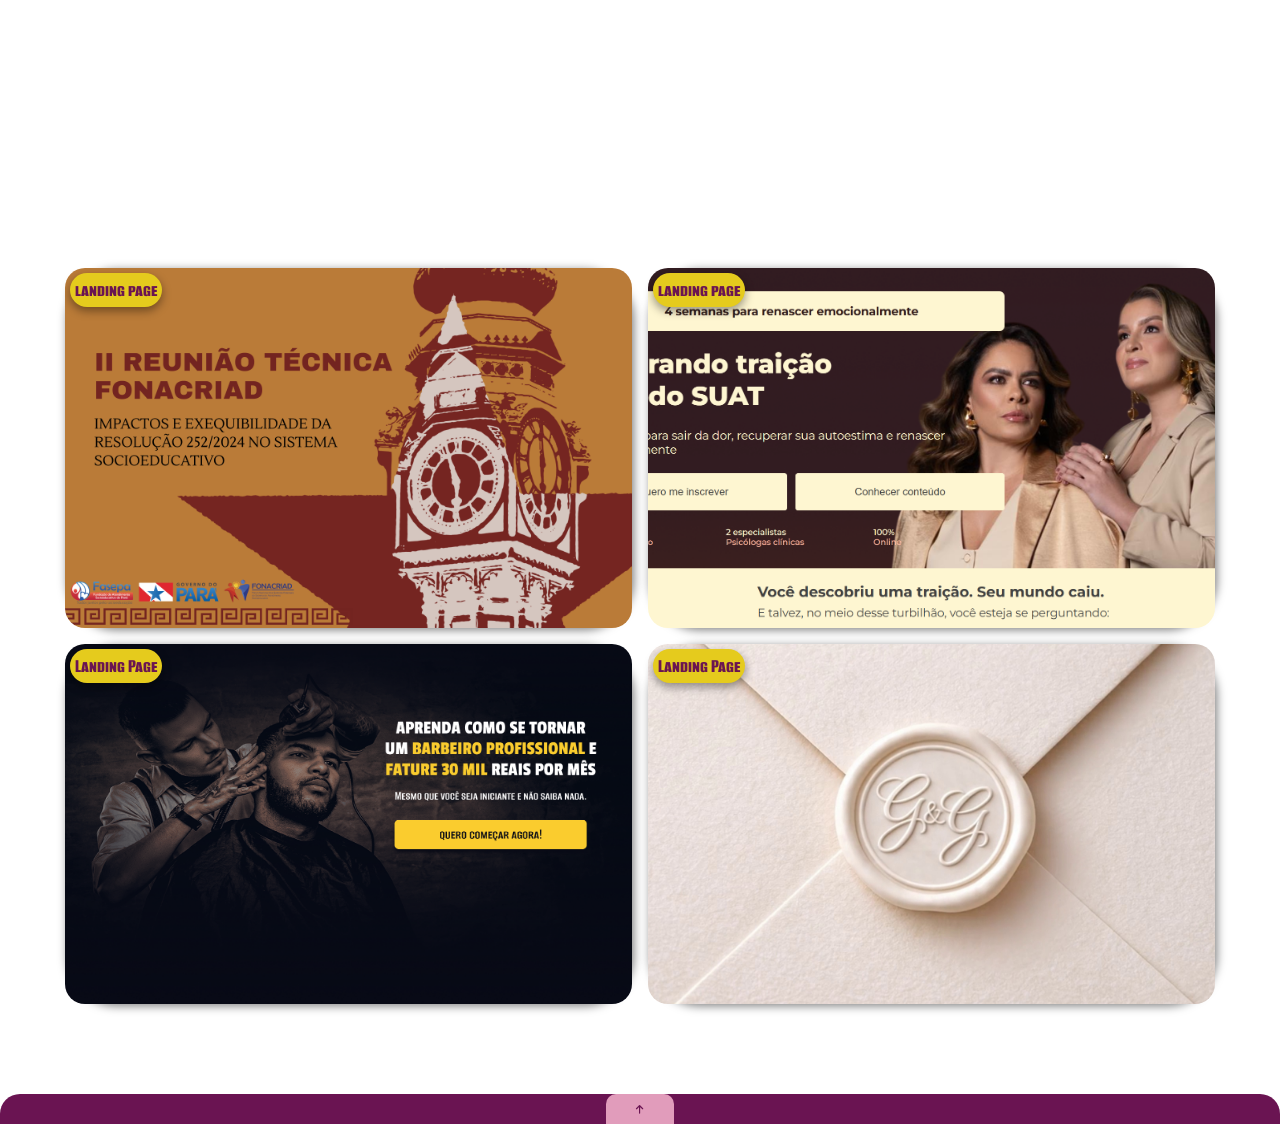
==== commit 48448d1b: "removendo a área de contatos" ====
--- a/index.html
+++ b/index.html
@@ -64,13 +64,7 @@
   </section>
   </main>
   <footer>
-    <div class="contatos">
-      <p>entre em contato</p>
-    </div>
-   
-    <ul>
-      <li> <i class="fa-solid fa-envelope"></i>taissasouza05@gmail.com</li>
-      
+    
     </ul>
    <div class="voltar">
     <i class="fa-solid fa-arrow-up"></i>
--- a/css/style.css
+++ b/css/style.css
@@ -112,10 +112,6 @@
     width: 85vw;
 }
 
-.containerLetters img:hover {
-    transform: scale(1.2);
-    transition: .3s;
-}
 
 /* About me */
 #aboutMe {
@@ -171,12 +167,14 @@
     font-size: var(--title-cracha);
     color: var(--color-wine);
     font-weight: 800;
+    text-align: center;
 
 }
 
 
 .descricao p {
     color: var(--color-wine);
+    text-align: justify;
 }
 
 .name {
@@ -268,6 +266,7 @@
     color: var(--color-wine);
     padding: .3rem;
     border-radius: 30px;
+    box-shadow: 0px 4px 10px rgba(0, 0, 0, 0.4);
     text-align: center;
     position: absolute;
     top: 5px;
@@ -300,29 +299,28 @@
     height: 0;
     overflow: hidden;
     background: transparent;
-    transition: var(--transition-);
     color: var(--color-wine);
     border-radius: 5px 5px 20px 20px;
     background: rgba(250, 204, 225, 0.51);
     box-shadow: 0 4px 30px rgba(0, 0, 0, 0.1);
     backdrop-filter: blur(10.3px);
     -webkit-backdrop-filter: blur(10.3px);
-    
-
+    transition: height .35s ease;
 
 
 }
 
 .containerProjects {
-    margin: 0 auto;
+    margin: 50px auto;
     width: 85%;
     min-height: 70vh;
     display: grid;
     grid-template-columns: repeat(2, 1fr);
     grid-auto-rows: 25vh;
-    gap: 0.5rem;
+    gap: 1rem;
     justify-content: center;
     padding: 10px;
+    
 }
 
 .text button {
@@ -332,16 +330,18 @@
     background-color: var(--color-pink);
     color: var(--color-wine);
     box-shadow: 0px 3px var(--color-wine);
+    cursor: pointer;
 
 }
 .text button:hover{
     background-color: var(--color-yellow);
+     transition: 0.3s ease-in-out 0.1s;
 
 }
 
 .text p {
     max-height: 12vh;
-    max-width: 90%;
+    
     overflow-y: auto;
     margin: 10px 0;
     
@@ -355,7 +355,7 @@
     gap: 1rem;
     padding: 10px;
     display: none;
-    min-width: 100%;
+    min-width:90%;
     margin-top: 10px;
 
 }
@@ -374,7 +374,12 @@
     color: white;
     height: max-content;
     align-items: center;
-
+    cursor: pointer;
+
+}
+.tech:hover{
+    transform: scale(1.2);
+     transition: 0.4s ;
 }
 
 footer {
@@ -488,9 +493,9 @@
 
 @media (min-width:768px) {
     :root {
-        --title-cracha: 40px;
-        --titulos: 28px;
-        --text: 25px;
+        --title-cracha: 38px;
+        --titulos: 25px;
+        --text: 20px;
     }
 
     main {
@@ -501,7 +506,7 @@
     }
     .containerProjects{
         width: 82%;
-        margin:0 auto;
+        margin:50px auto;
         gap: 1rem;
     }
 
@@ -511,9 +516,10 @@
     .card {
         flex-direction: row;
         min-height: max-content;
-    
+        gap: 3rem;
         justify-content: center;
         align-items: center;
+       
 
     }
 
@@ -523,27 +529,42 @@
     }
 
     .cracha-img {
-        width: 100%;
+        width: 30vw;
         height: 30vh;
         margin: 0;
 
     }
+    .habilidades{
+        justify-content: left;
+    }
 
     .habilidades i {
         font-size: 45px;
     }
 
     .descricao {
-        gap: 1.5rem;
+        gap: 1rem;
         width: 50%;
-
         padding: 0;
-
-
+    }
+    h4{
+        margin: 0;
+    }
+    .descricao p{
+         text-align: left;
+    }
+    .descricao h3{
+        text-align: left;
     }
 
     .name img {
         width: 90px;
+    }
+    .margin{
+        padding: 20px;
+    }
+    .tech{
+        font-size: 15px;
     }
 
 }
@@ -569,7 +590,7 @@
      :root {
         --title-cracha: 45px;
         --titulos: 30px;
-        --text: 25px;
+        --text: 20px;
     }
     #aboutMe{
         height:100vh;
@@ -580,24 +601,25 @@
     .containerLetters{
         justify-content: center;
     }
-    .card{
-        width: 80%;
-        gap: 5rem;
-      
-    }
-    .descricao{
-        width: 50%;
-    }
+    .margin{
+        padding: 14px;
+    }
+   
     .cracha-img{
         width: 100%;
-        height: 60vh;
-    }
+        height: 45vh;
+
+    }
+   
     .banner{
         height: 40vh;
         border-radius: 50px;
     }
     .containerProjects{
         grid-auto-rows: 40vh;
+        width:90%;
+        margin: 50px auto;
+    
     }
    
    
